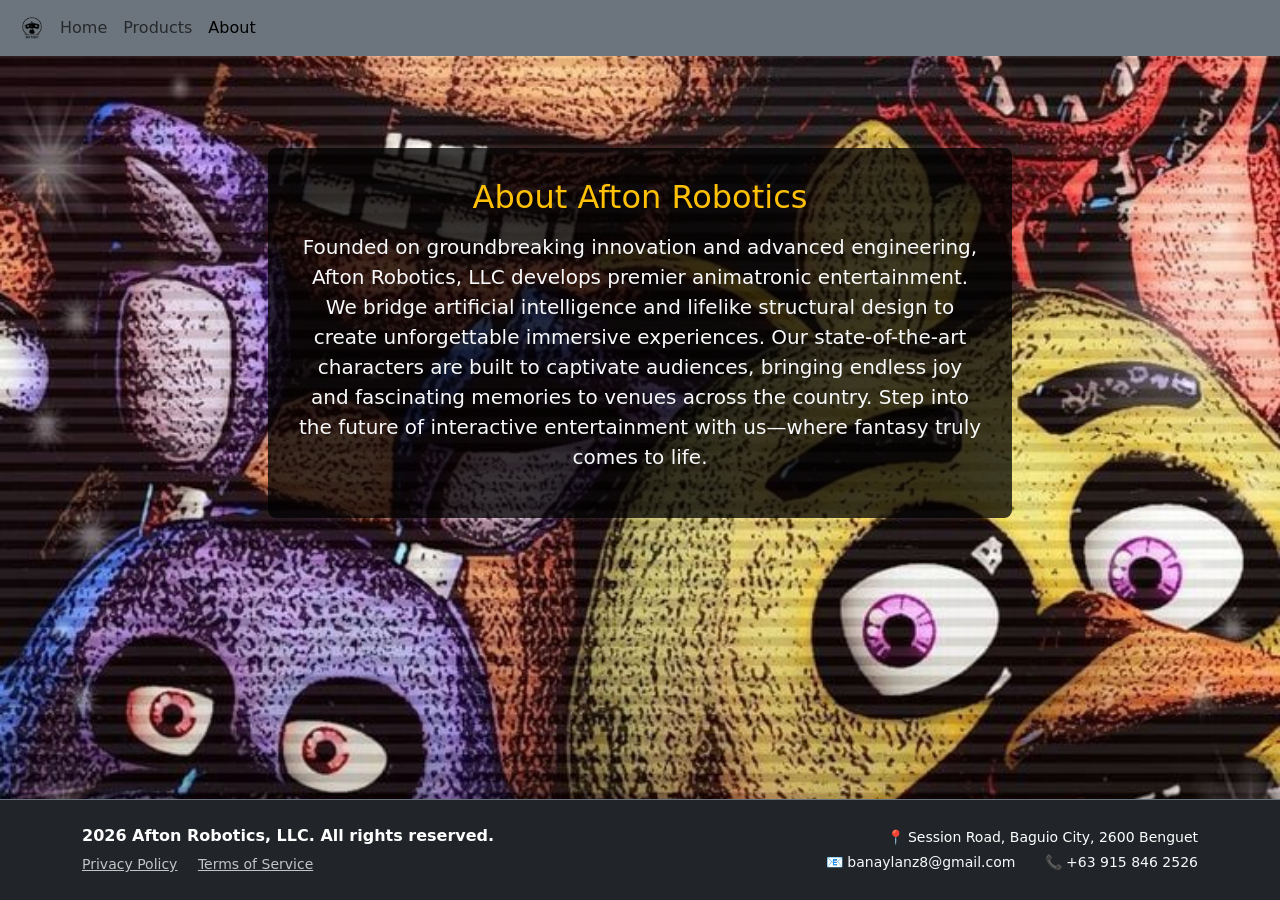
==== about.html @ b1b81b7e "first commit" ====
<!DOCTYPE html>
<html lang="en">

<head>
    <meta charset="UTF-8">
    <meta name="viewport" content="width=device-width, initial-scale=1.0">
    <title>Afton Robotics, LLC</title>
    <link href="https://cdn.jsdelivr.net/npm/bootstrap@5.3.3/dist/css/bootstrap.min.css" rel="stylesheet">
    <script src="https://cdn.jsdelivr.net/npm/bootstrap@5.3.3/dist/js/bootstrap.bundle.min.js"></script>
    <style>

        body {
            background: url('images/background.jpg') no-repeat center center fixed;
            background-size: cover;
        }

        .custom-card {
            background: rgba(0, 0, 0, 0.75);
            border-radius: 8px;
            padding: 30px;
            margin-top: 100px;

            color: #ffffff;
        }
    </style>
</head>

<body class="d-flex flex-column min-vh-100">

    <audio autoplay controls hidden src="audio/fnaf.mp3"></audio>

    <header>
        <nav class="navbar navbar-expand-sm bg-secondary navbar-light fixed-top">
            <div class="container-fluid">
                <img src="images/Bad-Robot-Productions-Logo.png" alt="Avatar Logo" style="width:40px;"
                    class="rounded-pill">

                <button class="navbar-toggler" type="button" data-bs-toggle="collapse"
                    data-bs-target="#collapsibleNavbar">
                    <span class="navbar-toggler-icon"></span>
                </button>

                <div class="collapse navbar-collapse" id="collapsibleNavbar">
                    <ul class="navbar-nav">

                        <li class="nav-item">
                            <a class="nav-link" href="index.html">Home</a>
                        </li>

                        <li class="nav-item">
                            <a class="nav-link" href="index.html#products-section">Products</a>
                        </li>

                        <li class="nav-item">
                            <a class="nav-link active" aria-current="page" href="about.html">About</a>
                        </li>
                    </ul>

                </div>
            </div>
        </nav>
    </header>

    <!-- Main Content Container (Pushes footer down with flex-grow-1) -->
    <main class="main-content container my-5 text-center flex-grow-1">
        <div class="custom-card mx-auto col-lg-8">
            <div class="card-text-container">
                <h2 class="about-title text-warning mb-3">About Afton Robotics</h2>
                <p class="about-text lead text-light">
                    Founded on groundbreaking innovation and advanced engineering, Afton Robotics, LLC develops
                    premier animatronic entertainment. We bridge artificial intelligence and lifelike structural
                    design to create unforgettable immersive experiences. Our state-of-the-art characters are built
                    to captivate audiences, bringing endless joy and fascinating memories to venues across the
                    country. Step into the future of interactive entertainment with us—where fantasy truly comes to
                    life.
                </p>
            </div>
        </div>
    </main>

    <!-- Fixed, High-Contrast Footer -->
    <footer class="bg-dark text-white py-4 mt-auto border-top border-secondary"
        style="position: relative; z-index: 10;">
        <div class="container">
            <div class="row align-items-center text-center text-md-start">

                <!-- Left Side: Copyright & Clear Light Gray Legal Links -->
                <div class="col-md-6 mb-3 mb-md-0">
                    <p class="mb-1 text-white fw-bold">2026 Afton Robotics, LLC. All rights reserved.</p>
                    <small>
                        <a href="/privacy" class="text-light text-decoration-underline me-3 opacity-75">Privacy
                            Policy</a>
                        <a href="/terms" class="text-light text-decoration-underline opacity-75">Terms of Service</a>
                    </small>
                </div>

                <!-- Right Side: Contact Channels (Bright text colors) -->
                <div class="col-md-6 text-md-end text-light small">
                    <p class="mb-1 text-white">
                        <span class="text-danger me-1">📍</span>Session Road, Baguio City, 2600 Benguet
                    </p>
                    <p class="mb-0">
                        <span class="text-info me-1">📧</span><a href="mailto:banaylanz8@gmail.com"
                            class="text-light text-decoration-none">banaylanz8@gmail.com</a>
                        <span class="text-muted mx-2">|</span>
                        <span class="text-success me-1">📞</span><a href="tel:+639158462526"
                            class="text-light text-decoration-none">+63 915 846 2526</a>
                    </p>
                </div>

            </div>
        </div>
    </footer>

</body>

</html>
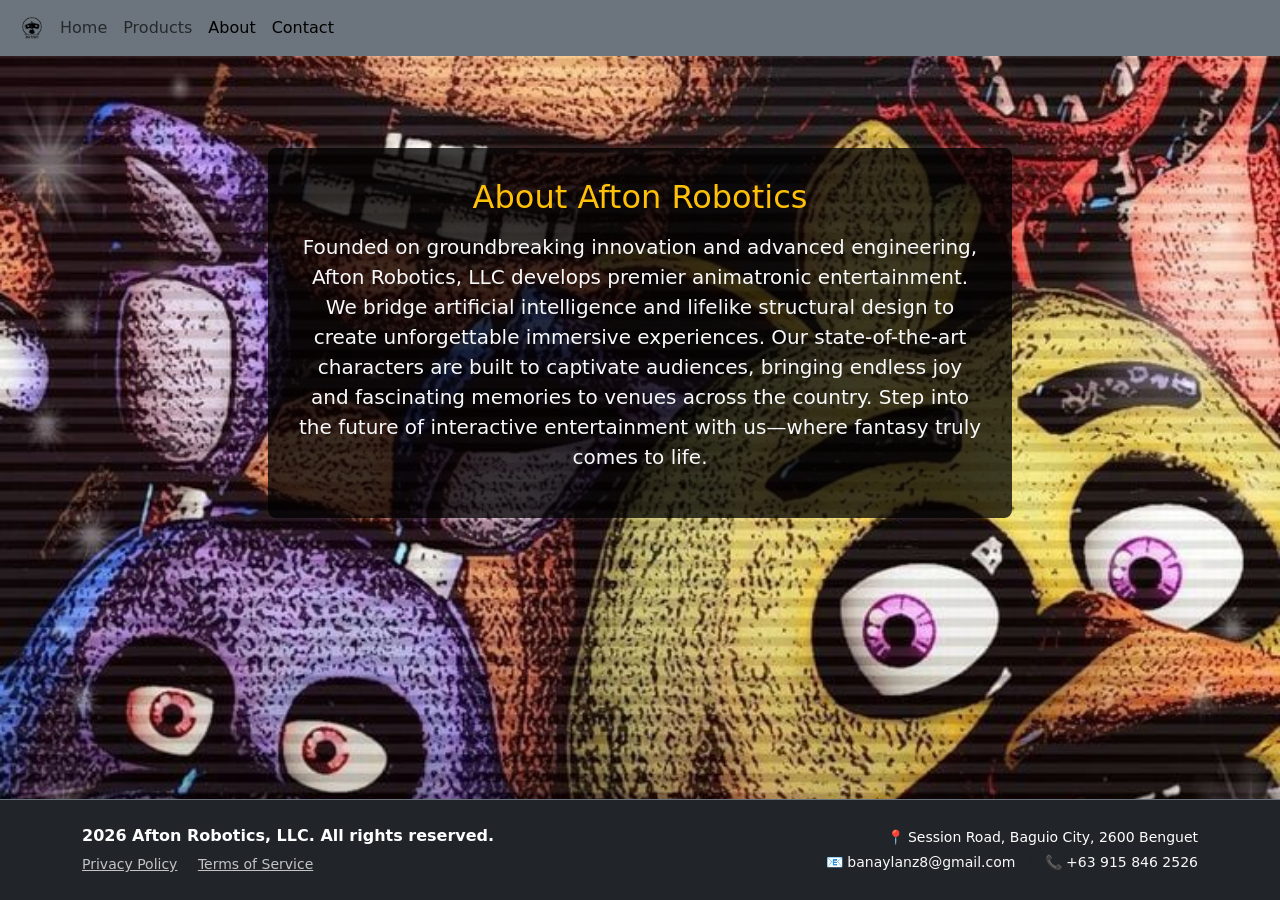
==== commit 50e09dfa: "about.html" ====
--- a/about.html
+++ b/about.html
@@ -53,6 +53,10 @@
 
                         <li class="nav-item">
                             <a class="nav-link active" aria-current="page" href="about.html">About</a>
+                        </li>
+
+                        <li class="nav-item"> <a class="nav-link active" aria-current="page"
+                                href="contact.html">Contact</a>
                         </li>
                     </ul>
 
@@ -114,4 +118,4 @@
 
 </body>
 
-</html>+</html>
